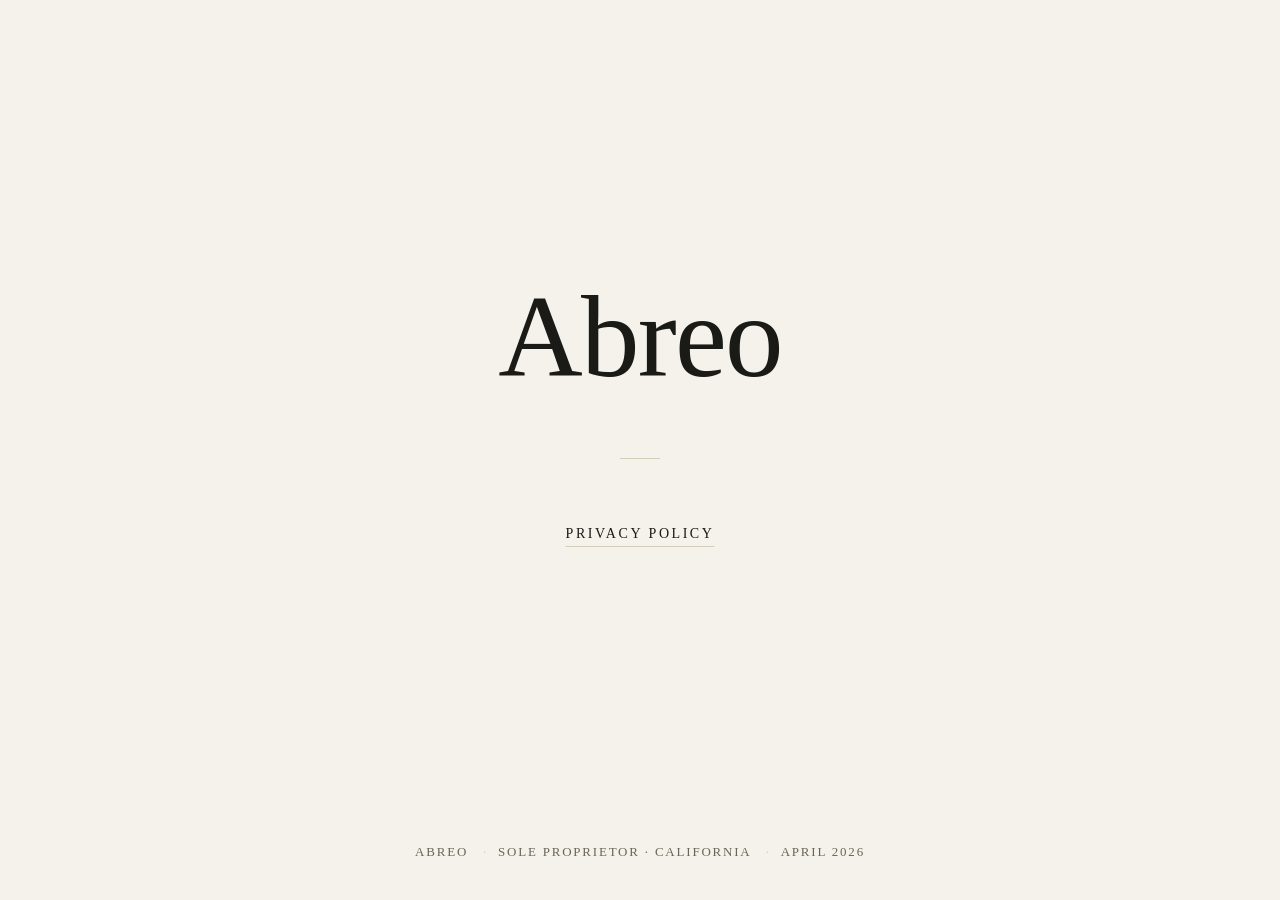
==== index.html @ 0eac291b "Add styles and landing page" ====
<!DOCTYPE html>
<html lang="en">
<head>
    <meta charset="UTF-8" />
    <meta name="viewport" content="width=device-width, initial-scale=1.0" />
    <meta name="color-scheme" content="light" />
    <meta name="robots" content="noindex, nofollow, noarchive, nosnippet" />
    <meta name="robots" content="noai, noimageai" />
    <meta name="googlebot" content="noindex, nofollow" />
    <title>Abreo</title>
    <link rel="stylesheet" href="styles.css" />
</head>
<body class="landing">
    <main>
        <div class="mark">
            <h1 class="logo">Abreo</h1>
            <div class="rule-mark" aria-hidden="true"></div>
            <nav class="nav"><a href="/privacy">Privacy Policy</a></nav>
        </div>
    </main>
    <footer class="site-footer">
        <span>Abreo</span>
        <span>Sole Proprietor · California</span>
        <span>April 2026</span>
    </footer>
</body>
</html>
---- styles.css ----
/* ================================================================
   Abreo — shared stylesheet
   ================================================================ */

:root {
    --paper: #f5f2eb;
    --paper-raised: #fbf9f3;
    --ink: #1a1a17;
    --ink-soft: #3a3a34;
    --muted: #6b6557;
    --rule: #d3cdba;
    --accent: #2c4a2e;
}

*,
*::before,
*::after {
    box-sizing: border-box;
    margin: 0;
    padding: 0;
}

html {
    font-size: 18px;
    -webkit-text-size-adjust: 100%;
}

body {
    background: var(--paper);
    color: var(--ink);
    font-family: "Times New Roman", Times, Georgia, serif;
    font-feature-settings:
        "kern" 1,
        "liga" 1;
    -webkit-font-smoothing: antialiased;
    -moz-osx-font-smoothing: grayscale;
    min-height: 100vh;
    min-height: 100dvh;
}

/* ---------------- Landing (index.html) ---------------- */

body.landing {
    display: flex;
    flex-direction: column;
}

.landing main {
    flex: 1 1 auto;
    display: flex;
    align-items: center;
    justify-content: center;
    padding: clamp(3rem, 8vw, 6rem) 1.5rem;
}

.mark {
    text-align: center;
    display: flex;
    flex-direction: column;
    align-items: center;
    gap: clamp(2.25rem, 6vw, 3.5rem);
}

.logo {
    font-weight: 400;
    font-size: clamp(3.5rem, 13vw, 6.5rem);
    line-height: 1;
    letter-spacing: -0.015em;
    color: var(--ink);
    margin: 0;
}

.rule-mark {
    width: 2.25rem;
    height: 1px;
    background: var(--rule);
}

.nav a {
    color: var(--ink);
    text-transform: uppercase;
    letter-spacing: 0.18em;
    font-size: 0.78rem;
    text-decoration: underline;
    text-decoration-thickness: 1px;
    text-decoration-color: var(--rule);
    text-underline-offset: 0.55em;
    transition:
        text-decoration-color 180ms ease,
        color 180ms ease;
}

.nav a:hover,
.nav a:focus-visible {
    text-decoration-color: var(--accent);
    color: var(--accent);
    outline: none;
}

.site-footer {
    text-align: center;
    padding: 1.25rem 1.5rem 2.25rem;
    font-size: 0.72rem;
    color: var(--muted);
    text-transform: uppercase;
    letter-spacing: 0.14em;
    font-variant-numeric: tabular-nums;
}

.site-footer span + span::before {
    content: "·";
    padding: 0 0.55rem;
    color: var(--rule);
}

/* ---------------- Shared site header ---------------- */

.site-header {
    padding: 1.25rem clamp(1.5rem, 5vw, 3rem);
    border-bottom: 1px solid var(--rule);
}

.site-logo {
    font-size: 1.25rem;
    font-weight: 400;
    letter-spacing: -0.01em;
    color: var(--ink);
    text-decoration: none;
}

.site-logo:hover,
.site-logo:focus-visible {
    color: var(--accent);
    outline: none;
}

/* ---------------- Document (privacy-index.html) ---------------- */

body.document {
    font-size: 1.125rem;
    line-height: 1.55;
}

.page {
    max-width: 38rem;
    margin: 0 auto;
    padding: clamp(2.5rem, 6vw, 5rem) clamp(1.5rem, 5vw, 3rem) 5rem;
}

.doc-header {
    margin-bottom: 3.25rem;
    padding-bottom: 1.75rem;
    border-bottom: 1px solid var(--rule);
}

.document h1 {
    font-size: clamp(1.85rem, 4.5vw, 2.45rem);
    line-height: 1.1;
    font-weight: 700;
    letter-spacing: -0.01em;
    color: var(--ink);
    margin-bottom: 0;
}

.doc-meta {
    font-size: 0.78rem;
    color: var(--muted);
    display: flex;
    gap: 1.5rem;
    flex-wrap: wrap;
    font-variant-numeric: tabular-nums;
    text-transform: uppercase;
    letter-spacing: 0.12em;
    margin-bottom: 1.5rem;
}

.document section {
    margin-bottom: 2.1rem;
}

.document section:last-of-type {
    margin-bottom: 3rem;
}

.document h2 {
    font-style: italic;
    font-weight: 400;
    font-size: 1.1rem;
    color: var(--ink);
    margin-bottom: 0.7rem;
}

.document p {
    color: var(--ink-soft);
    margin-bottom: 0.85rem;
    text-wrap: pretty;
    hanging-punctuation: first last;
}

.document p:last-child {
    margin-bottom: 0;
}

.document strong {
    font-weight: 700;
    color: var(--ink);
}

.document em,
.document i {
    font-style: italic;
}

.document a {
    color: var(--accent);
    text-decoration: underline;
    text-decoration-thickness: 1px;
    text-underline-offset: 0.18em;
    text-decoration-color: var(--rule);
    transition: text-decoration-color 180ms ease;
}

.document a:hover {
    text-decoration-color: var(--accent);
}

.callout {
    background: var(--paper-raised);
    border: 1px solid var(--rule);
    padding: 1.1rem 1.35rem;
    margin: 1.25rem 0 1rem;
    font-size: 1.02rem;
    color: var(--ink-soft);
}

.callout strong {
    text-transform: uppercase;
    letter-spacing: 0.14em;
    font-weight: 700;
    font-size: 0.78rem;
    display: block;
    margin-bottom: 0.55rem;
    color: var(--ink);
}

.contact-block {
    background: var(--paper-raised);
    border: 1px solid var(--rule);
    padding: 1.1rem 1.35rem;
    font-size: 1.02rem;
    line-height: 1.8;
    color: var(--ink-soft);
    font-variant-numeric: tabular-nums;
}

.doc-footer {
    margin-top: 4.25rem;
    padding-top: 1.15rem;
    border-top: 1px solid var(--rule);
    font-size: 0.72rem;
    color: var(--muted);
    display: flex;
    justify-content: space-between;
    flex-wrap: wrap;
    gap: 0.6rem;
    text-transform: uppercase;
    letter-spacing: 0.14em;
    font-variant-numeric: tabular-nums;
}

/* ---------------- Flash (callback-index.html) ---------------- */

body.flash {
    display: flex;
    align-items: center;
    justify-content: center;
    font-style: italic;
    font-size: 1rem;
    color: var(--muted);
}

/* ---------------- Motion preferences ---------------- */

@media (prefers-reduced-motion: reduce) {
    *,
    *::before,
    *::after {
        animation-duration: 0ms !important;
        transition-duration: 0ms !important;
    }
}
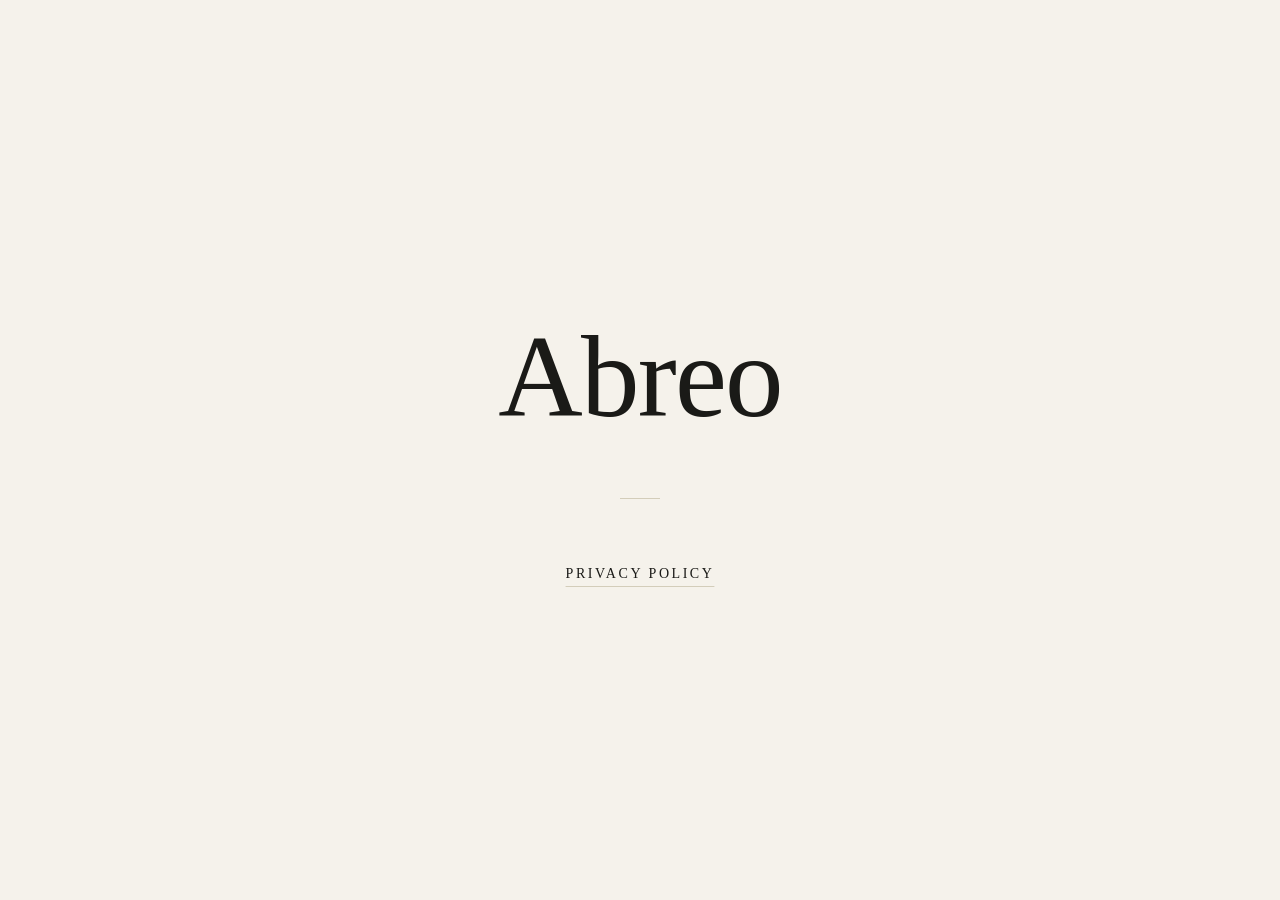
==== commit a170a6b3: "Remove footer" ====
--- a/index.html
+++ b/index.html
@@ -18,10 +18,5 @@
             <nav class="nav"><a href="/privacy">Privacy Policy</a></nav>
         </div>
     </main>
-    <footer class="site-footer">
-        <span>Abreo</span>
-        <span>Sole Proprietor · California</span>
-        <span>April 2026</span>
-    </footer>
 </body>
 </html>
